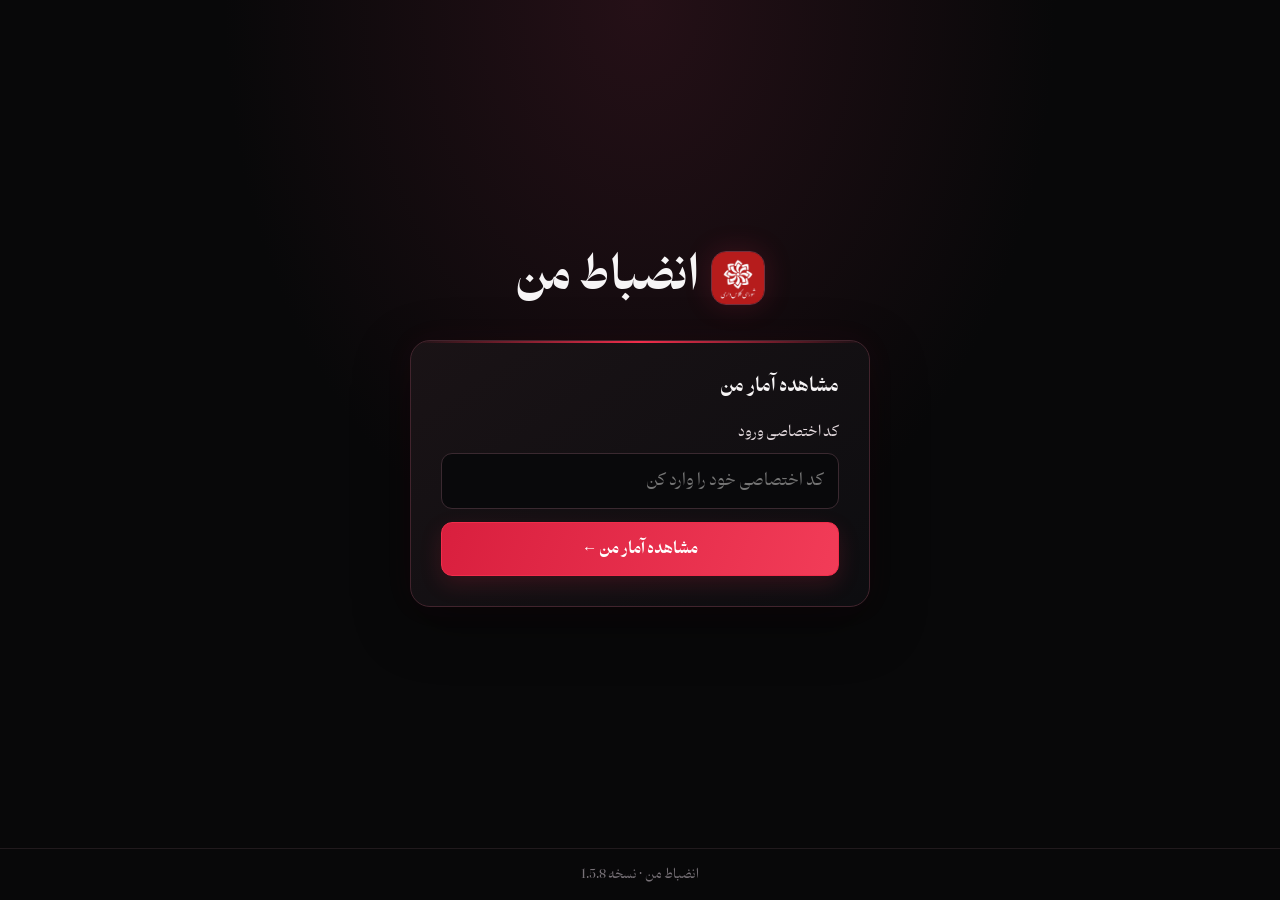
==== index.html @ 8f43dcff "Temporarily hide educational videos button and section; bump version to 1.5.8" ====
<!DOCTYPE html>
<html lang="fa" dir="rtl">
<head>
<meta charset="UTF-8">
<meta name="viewport" content="width=device-width, initial-scale=1">
<meta name="theme-color" content="#111111">
<title>انضباط من | آمار دانش‌آموز</title>
<style>
@font-face{font-family:DoranBold;src:url('1.ttf') format('truetype');font-weight:700;font-display:swap}
@font-face{font-family:DoranLight;src:url('2.ttf') format('truetype');font-weight:400;font-display:swap}
:root{color-scheme:dark;--bg:#080809;--panel:#111114;--text:#f7f5f6;--muted:#a7a0a4;--line:#302026;--accent:#f12d4b;--glow:rgba(241,45,75,.18)}
*{box-sizing:border-box}
body{margin:0;min-height:100vh;background:radial-gradient(ellipse at 50% 0%,#251017 0,transparent 46%),var(--bg);color:var(--text);font-family:DoranLight,Tahoma,sans-serif;display:flex;flex-direction:column}
h1,h2,h3,.brand,.badge,button,.stat-value{font-family:DoranBold,Tahoma,sans-serif}
header{display:none}
main{width:min(720px,92%);margin:0 auto;flex:1;display:flex;flex-direction:column;justify-content:center;padding:34px 0}
.hero{text-align:center;margin-bottom:26px;display:flex;flex-direction:column;align-items:center;gap:9px}
.hero-title{display:flex;align-items:center;justify-content:center;gap:13px;font-family:DoranBold,Tahoma,sans-serif;font-size:clamp(1.8rem,6vw,2.7rem);margin:0;letter-spacing:-.5px}
.hero-logo{width:54px;height:54px;object-fit:cover;border-radius:15px;border:1px solid #71303e;box-shadow:0 0 28px var(--glow)}
.card{position:relative;overflow:hidden;background:linear-gradient(145deg,rgba(26,19,22,.98),rgba(13,13,16,.98));border:1px solid #42242d;border-radius:20px;padding:clamp(20px,5vw,30px);max-width:460px;width:100%;margin:0 auto;box-shadow:0 18px 55px rgba(0,0,0,.35),0 0 30px rgba(241,45,75,.05)}
.card:before{content:"";position:absolute;inset:0 0 auto;height:2px;background:linear-gradient(90deg,transparent,var(--accent),transparent)}
.card h2{font-size:1.12rem;margin:0 0 20px}
label{display:block;margin-bottom:9px;font-size:.88rem;color:#e3d9dd}
input{width:100%;background:#09090b;color:var(--text);border:1px solid #3a2930;border-radius:11px;padding:14px;font:1rem DoranLight,Tahoma,sans-serif;outline:none;direction:ltr;text-align:right;transition:border-color .18s,box-shadow .18s}
input:focus{border-color:var(--accent);box-shadow:0 0 0 3px var(--glow)}
button{border:1px solid var(--accent);border-radius:11px;padding:13px 16px;font-size:.95rem;cursor:pointer;width:100%;margin-top:13px;background:linear-gradient(110deg,#d91f3e,#f23c58);color:#fff;box-shadow:0 8px 22px rgba(241,45,75,.16);transition:transform .18s,filter .18s}
button:hover{filter:brightness(1.12);transform:translateY(-1px)}button:active{transform:translateY(0)}
button:focus-visible{outline:2px solid #fff;outline-offset:3px}
.notice{display:none;margin-top:14px;border:1px solid #51252e;background:#211316;color:#f3dfe2;border-radius:10px;padding:12px;line-height:1.8;font-size:.85rem}.notice.show{display:block}
.stats{display:none;margin:25px auto 0;max-width:720px;width:100%}.stats.show{display:block}.stats h2{text-align:center;font-size:1.15rem;margin:0 0 15px}
.grid{display:grid;grid-template-columns:repeat(2,minmax(0,1fr));gap:13px}
.stat{background:linear-gradient(145deg,#171316,#101013);border:1px solid #35242a;border-radius:15px;padding:17px;transition:border-color .18s,transform .18s}
.stat:hover{border-color:#7a2d3d;transform:translateY(-2px)}
.stat h3{font-size:.93rem;margin:0 0 10px;color:#f5e9ed}.stat-value{font-size:.98rem;color:var(--accent)}.stat p{color:var(--muted);font-size:.8rem;line-height:1.8;margin:7px 0 0}
.manager-panel{display:none;margin:25px auto 0;max-width:900px;width:100%}.manager-panel.show{display:block}.manager-panel h2{text-align:center;font-size:1.2rem;margin:0 0 8px}.manager-intro{text-align:center;color:var(--muted);font-size:.85rem;margin:0 0 18px}.overview-grid{display:grid;grid-template-columns:repeat(auto-fit,minmax(150px,1fr));gap:12px;margin-bottom:22px}.overview-item{background:linear-gradient(145deg,#171316,#101013);border:1px solid #452630;border-radius:14px;padding:16px;text-align:center}.overview-item span{display:block;color:var(--muted);font-size:.82rem;margin-bottom:8px}.overview-item strong{color:var(--accent);font-size:1.3rem}.roster{display:grid;grid-template-columns:repeat(auto-fit,minmax(180px,1fr));gap:9px}.roster-item{padding:14px;border:1px solid #35242a;background:#121114;border-radius:10px;font-size:.9rem}.roster-item small{display:block;color:var(--muted);margin-top:4px}.roster-item h3{margin:0 0 10px;font-size:1rem;color:#f5e9ed}.demo-badge{display:block;text-align:center;border:1px dashed #8f6c32;color:#f0c36b;border-radius:9px;padding:9px;margin:0 0 18px;font-size:.82rem}.demo-stats{display:grid;grid-template-columns:1fr 1fr;gap:7px}.demo-stat{background:#1a171b;border-radius:7px;padding:8px;font-size:.78rem;line-height:1.6}.demo-stat b{display:block;color:var(--accent);font-size:.82rem}
.videos-panel{display:none;max-width:900px;width:100%;margin:0 auto;padding:22px 0}.videos-panel.show{display:block}.videos-panel[hidden],#open-videos[hidden]{display:none!important}.videos-heading{text-align:center;margin-bottom:18px}.videos-heading h2{font-size:1.35rem;margin:0 0 8px}.videos-heading p{color:var(--muted);font-size:.88rem;margin:0}.video-list{display:grid;grid-template-columns:repeat(auto-fit,minmax(min(100%,320px),1fr));gap:16px}.video-placeholder{grid-column:1/-1;text-align:center;padding:35px 18px;border:1px dashed #5a3039;border-radius:14px;color:var(--muted);line-height:2;background:#111114}.video-card{overflow:hidden;border:1px solid #42242d;border-radius:14px;background:#111114;padding:12px}.video-card h3{margin:0 0 10px;font-size:1rem}.video-card iframe{display:block;width:100%;aspect-ratio:16/9;border:0;border-radius:8px;background:#000}.back-button{max-width:300px;display:block;margin:22px auto 0;background:transparent;color:var(--text);box-shadow:none}
body.minecraft-theme .video-card,body.minecraft-theme .video-placeholder{border:3px solid #54843a;border-radius:3px;background:#203b24;box-shadow:6px 6px 0 rgba(0,0,0,.28)}
footer{text-align:center;padding:15px;color:#777177;font-size:.78rem;border-top:1px solid #211a1d}
@media(max-width:520px){main{padding:25px 0}.hero-logo{width:45px;height:45px;border-radius:12px}.grid{grid-template-columns:1fr}.stat{padding:15px}}

/* Minecraft-style 3D theme, activated by the minecraft code */
body.minecraft-theme{
 --bg:#172b19;--panel:#29472b;--text:#f5ffe9;--muted:#c0d8b5;--line:#507d3a;--accent:#70c442;--glow:rgba(112,196,66,.25);
 background-color:#172b19;
 background-image:linear-gradient(180deg,rgba(27,58,30,.25),rgba(8,20,10,.88)),repeating-linear-gradient(0deg,transparent 0 39px,rgba(0,0,0,.12) 40px),repeating-linear-gradient(90deg,transparent 0 39px,rgba(0,0,0,.12) 40px),linear-gradient(#5a9a47 0 18%,#345f32 18% 28%,#523c2a 28% 100%);
 image-rendering:pixelated;
}
body.minecraft-theme:before,body.minecraft-theme:after{content:"";position:fixed;z-index:0;pointer-events:none;width:76px;height:76px;background:linear-gradient(135deg,#83d84d 0 24%,#55a638 24% 50%,#34752e 50% 74%,#245a28 74%);border:5px solid rgba(15,40,15,.65);box-shadow:12px 12px 0 rgba(0,0,0,.22),inset -10px -10px 0 rgba(0,0,0,.16);transform:rotate(8deg);animation:mc-float 5s ease-in-out infinite}
body.minecraft-theme:before{top:17%;left:5%}
body.minecraft-theme:after{right:6%;bottom:12%;width:54px;height:54px;background:linear-gradient(135deg,#9d7448 0 25%,#805b39 25% 50%,#62452e 50% 75%,#493323 75%);animation-delay:-2.5s}
body.minecraft-theme main,body.minecraft-theme footer{position:relative;z-index:1}
body.minecraft-theme .hero-logo{border-radius:3px;border:4px solid #76b94b;box-shadow:6px 6px 0 #24451e,0 0 22px var(--glow)}
body.minecraft-theme .card,body.minecraft-theme .stat,body.minecraft-theme .overview-item,body.minecraft-theme .roster-item{border:3px solid #54843a;border-radius:3px;background:linear-gradient(135deg,#426b35,#294a2b 55%,#1b3420);box-shadow:7px 7px 0 rgba(0,0,0,.35),inset -5px -5px 0 rgba(0,0,0,.18),inset 4px 4px 0 rgba(184,232,132,.12)}
body.minecraft-theme .card:before{height:6px;background:repeating-linear-gradient(90deg,#a4e66b 0 18px,#5b9d3b 18px 36px)}
body.minecraft-theme input{border:3px solid #5e8e43;border-radius:2px;background:#172b19}
body.minecraft-theme button{border:3px solid #a0d66a;border-radius:2px;background:linear-gradient(#77bd43,#4b8a30);box-shadow:0 5px 0 #28501f,5px 8px 0 rgba(0,0,0,.28);text-shadow:2px 2px #2b5122}
body.minecraft-theme button:hover{transform:translateY(-2px)}
body.minecraft-theme .stat-value,body.minecraft-theme .overview-item strong,body.minecraft-theme .demo-stat b{color:#b8f582}
body.minecraft-theme .demo-stat{border:2px solid #4b7737;border-radius:2px;background:#203b24}
@keyframes mc-float{0%,100%{translate:0 0;rotate:0deg}50%{translate:0 -14px;rotate:5deg}}
@media(max-width:520px){body.minecraft-theme:before{width:42px;height:42px;left:2%}body.minecraft-theme:after{width:36px;height:36px;right:2%}}
@media(prefers-reduced-motion:reduce){body.minecraft-theme:before,body.minecraft-theme:after{animation:none}}

@media(prefers-reduced-motion:reduce){*,*:before,*:after{transition:none!important;scroll-behavior:auto!important}}
</style>
</head>
<body>
<header><div class="brand"><img class="brand-icon" src="InShot_20261027_193444553.jpg" alt="لوگوی انضباط من"><span>انضباط من</span></div></header>
<main>
<section class="hero"><div class="hero-title"><img class="hero-logo" src="InShot_20261027_193444553.jpg" alt="لوگو"><h1 style="font:inherit;margin:0">انضباط من</h1></div></section>
<section class="card" aria-labelledby="form-title"><h2 id="form-title">مشاهده آمار من</h2>
<form id="lookup-form" novalidate><label for="national-code">کد اختصاصی ورود</label><input id="national-code" name="national-code" type="password" inputmode="text" autocomplete="off" maxlength="20" aria-label="کد اختصاصی" placeholder="کد اختصاصی خود را وارد کن" required><button type="submit">مشاهده آمار من ←</button></form>
<button type="button" id="open-videos" hidden>مشاهده ویدیوهای آموزشی ▶</button>
<div class="notice" id="notice" role="status" aria-live="polite"></div>
</section>
<section class="videos-panel" id="videos-panel" aria-live="polite" hidden>
  <div class="videos-heading"><h2>ویدیوهای آموزشی</h2><p>ویدیوهای آموزشی در این بخش نمایش داده می‌شوند.</p></div>
  <div class="video-list" id="video-list"><div class="video-placeholder">هنوز لینکی برای ویدیو اضافه نشده است.<br>لینک ویدیوها را بفرست تا پلیرها را اینجا قرار بدهم.</div></div>
  <button type="button" id="back-to-login" class="back-button">بازگشت به صفحه ورود ↩</button>
</section>
<section class="stats" id="stats" aria-live="polite"><h2 id="stats-title">آمار انضباطی شما</h2><div class="grid">
<article class="stat"><h3>انضباط در کلاس</h3><div class="stat-value" id="class-discipline-value">عالی! بدون اخطار</div><p>ساکت بودن و رعایت انضباط داخل کلاس</p></article>
<article class="stat"><h3>ورود و خروج از کلاس</h3><div class="stat-value">عالی! بدون اخطار</div><p>به‌موقع وارد و خارج شدن از کلاس در زنگ‌های تفریح</p></article>
<article class="stat"><h3>غیبت در کلاس</h3><div class="stat-value">0 غیبت</div><p>حاضر نبودن دانش‌آموز در کلاس</p></article>
<article class="stat"><h3>تأخیر در ورود به کلاس</h3><div class="stat-value">عالی! بدون اخطار</div><p>دیر یا به‌موقع نیامدن دانش‌آموز به کلاس</p></article>
<article class="stat"><h3>پاکیزگی در کلاس</h3><div class="stat-value">عالی! بدون اخطار</div><p>تمیز و مرتب بودن میز و صندلی دانش‌آموز</p></article>
<article class="stat" id="school-notes-card"><h3>توضیحات مدرسه</h3><div class="stat-value">عالی! بدون اخطار</div><p>توضیحاتی که مسئولین درباره انضباط دانش‌آموز ارائه می‌دهند</p></article>
</div></section>
<section class="manager-panel" id="manager-panel" aria-live="polite"><h2>داشبورد مدیریت</h2><p class="manager-intro">نمای کلی وضعیت کلاس و فهرست دانش‌آموزان</p><div class="demo-badge" style="border-color:#38784b;color:#9ee6ae">نمایش اطلاعات فعلی ثبت‌شده در سایت؛ این آمار از پایگاه داده زنده دریافت نمی‌شود.</div><div class="overview-grid" id="overview-grid"></div><h2>فهرست دانش‌آموزان</h2><div class="roster" id="student-roster"></div></section>

</main>
<footer>انضباط من · نسخه 1.5.8</footer>
<script>

const form=document.getElementById('lookup-form'),input=document.getElementById('national-code'),notice=document.getElementById('notice'),stats=document.getElementById('stats'),statsTitle=document.getElementById('stats-title');
const loginCard=document.querySelector('.card');\nconst videosPanel=document.getElementById('videos-panel');\ndocument.getElementById('open-videos').addEventListener('click',()=>{loginCard.style.display='none';stats.classList.remove('show');document.getElementById('manager-panel').classList.remove('show');videosPanel.classList.add('show');notice.classList.remove('show');});\ndocument.getElementById('back-to-login').addEventListener('click',()=>{videosPanel.classList.remove('show');loginCard.style.display='block';input.value='';});
const accounts={
  'sahand1392':{name:'سهند',role:'دانش‌آموز'},
  'astro1525':{name:'آرشام',role:'دانش‌آموز'},
  'fatemi1234':{name:'امیرحسین',role:'دانش‌آموز'},
  'iliya266':{name:'ایلیا',role:'دانش‌آموز'},
  '9979559910':{name:'سامیار صابر',role:'دانش‌آموز'},
  '1825465469':{name:'بردیا خسروی',role:'دانش‌آموز'},
  '1393119314':{name:'رادین رحیمیان',role:'دانش‌آموز'},
  '1234567899':{name:'هامین حمزه گلمایی',role:'دانش‌آموز'},
  'HG1392OUCH':{name:'حسین قربانپور',role:'دانش‌آموز'},
  '0912405206':{name:'رادین سلطانی',role:'دانش‌آموز'},
  '1393042814':{name:'سامیار پوراعتصامی',role:'دانش‌آموز'},
  'adriyan277':{name:'آدرین معصومی',role:'دانش‌آموز'},
  '8313931405':{name:'علی صداقتی',role:'دانش‌آموز'},
  '0960914269':{name:'علی شرف الدین',role:'دانش‌آموز'},
  '1020315':{name:'امیر پارسا باقری',role:'دانش‌آموز'},
  '1400550041':{name:'پرهام سیاسرنژاد',role:'دانش‌آموز'},
  'minecraft':{name:'Minecraft',role:'theme-command',theme:'minecraft'},
  'dontcraft':{name:'غیرفعال‌سازی تم Minecraft',role:'theme-command',theme:'default'},
  'admin1234':{name:'محمدمهدی',role:'مدیر'}
};
form.addEventListener('submit',function(event){
  event.preventDefault();
  const code=input.value.trim().replace(/[۰-۹]/g,d=>String('۰۱۲۳۴۵۶۷۸۹'.indexOf(d))).replace(/[٠-٩]/g,d=>String('٠١٢٣٤٥٦٧٨٩'.indexOf(d)));
  const account=accounts[code];
  if(code==='minecraft'){
    document.body.classList.add('minecraft-theme');
    stats.classList.remove('show');
    videosPanel.classList.remove('show');
    document.getElementById('manager-panel').classList.remove('show');
    loginCard.style.display='block';
    input.value='';
    notice.textContent='تم Minecraft فعال شد! حالا کد اختصاصی خودت را وارد کن.';
    notice.classList.add('show');
    input.focus();
    return;
  }
  if(code==='dontcraft'){
    document.body.classList.remove('minecraft-theme');
    stats.classList.remove('show');
    document.getElementById('manager-panel').classList.remove('show');
    loginCard.style.display='block';
    input.value='';
    notice.textContent='تم Minecraft غیرفعال شد. حالا کد اختصاصی خودت را وارد کن.';
    notice.classList.add('show');
    input.focus();
    return;
  }
  if(!account){
    notice.textContent='کد اختصاصی واردشده معتبر نیست.';
    notice.classList.add('show');
    stats.classList.remove('show');
    return;
  }
  notice.textContent='';
  notice.classList.remove('show');
  statsTitle.textContent='خلاصه آمار · '+account.name;
  document.getElementById('class-discipline-value').textContent = 'عالی! بدون اخطار';
  stats.classList.add('show');
  loginCard.style.display='none';
  const managerPanel=document.getElementById('manager-panel');
  if(account.role==='مدیر'){
    const students=Object.entries(accounts).filter(([studentCode,student])=>student.role==='دانش‌آموز');
    const demoRecords=students.map(([studentCode,student])=>({
      name:student.name,
      discipline:'عالی! بدون اخطار',
      attendance:0,
      arrival:'عالی! بدون اخطار',
      lateness:'عالی! بدون اخطار',
      cleanliness:'عالی! بدون اخطار',
      notes:'عالی! بدون اخطار'
    }));
    const warnings=demoRecords.filter(s=>s.discipline!=='عالی! بدون اخطار').length;
    const absences=demoRecords.reduce((sum,s)=>sum+s.attendance,0);
    const metrics=[['تعداد دانش‌آموزان',demoRecords.length],['اخطارهای ثبت‌شده',warnings],['مجموع غیبت‌ها',absences],['بدون اخطار در کلاس',demoRecords.length-warnings]];
    const overview=document.getElementById('overview-grid'); overview.innerHTML='';
    metrics.forEach(([label,value])=>{const item=document.createElement('div');item.className='overview-item';const title=document.createElement('span');title.textContent=label;const number=document.createElement('strong');number.textContent=String(value);item.append(title,number);overview.appendChild(item)});
    const roster=document.getElementById('student-roster');roster.innerHTML='';
    demoRecords.forEach(student=>{
      const item=document.createElement('article');item.className='roster-item';
      const title=document.createElement('h3');title.textContent=student.name;
      const grid=document.createElement('div');grid.className='demo-stats';
      [['انضباط در کلاس',student.discipline],['ورود و خروج از کلاس',student.arrival],['غیبت در کلاس',String(student.attendance)+' غیبت'],['تأخیر در ورود به کلاس',student.lateness],['پاکیزگی در کلاس',student.cleanliness],['توضیحات مدرسه',student.notes]].forEach(([label,value])=>{
        const stat=document.createElement('div');stat.className='demo-stat';
        const labelNode=document.createElement('span');labelNode.textContent=label;
        const valueNode=document.createElement('b');valueNode.textContent=value;
        stat.append(labelNode,valueNode);grid.appendChild(stat)
      });
      item.append(title,grid);roster.appendChild(item)
    });
    managerPanel.classList.add('show');
    statsTitle.textContent='آمار حساب مدیر سامانه';
  }else{
    managerPanel.classList.remove('show');
  }
  input.value='';
});
</script>
</body>
</html>
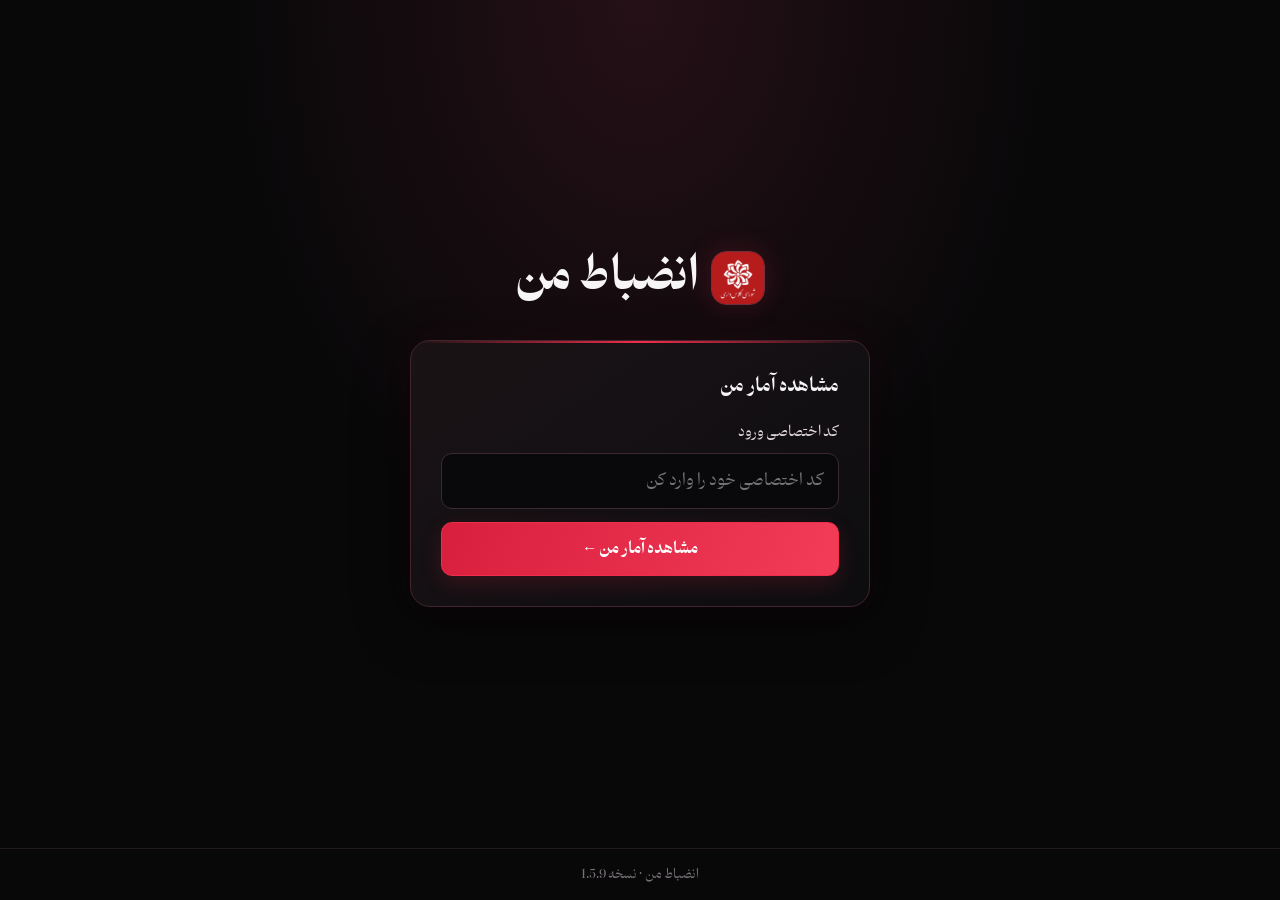
==== commit ab2a8453: "Fix JavaScript syntax error breaking login; bump version to 1.5.9" ====
--- a/index.html
+++ b/index.html
@@ -89,11 +89,14 @@
 <section class="manager-panel" id="manager-panel" aria-live="polite"><h2>داشبورد مدیریت</h2><p class="manager-intro">نمای کلی وضعیت کلاس و فهرست دانش‌آموزان</p><div class="demo-badge" style="border-color:#38784b;color:#9ee6ae">نمایش اطلاعات فعلی ثبت‌شده در سایت؛ این آمار از پایگاه داده زنده دریافت نمی‌شود.</div><div class="overview-grid" id="overview-grid"></div><h2>فهرست دانش‌آموزان</h2><div class="roster" id="student-roster"></div></section>
 
 </main>
-<footer>انضباط من · نسخه 1.5.8</footer>
+<footer>انضباط من · نسخه 1.5.9</footer>
 <script>
 
 const form=document.getElementById('lookup-form'),input=document.getElementById('national-code'),notice=document.getElementById('notice'),stats=document.getElementById('stats'),statsTitle=document.getElementById('stats-title');
-const loginCard=document.querySelector('.card');\nconst videosPanel=document.getElementById('videos-panel');\ndocument.getElementById('open-videos').addEventListener('click',()=>{loginCard.style.display='none';stats.classList.remove('show');document.getElementById('manager-panel').classList.remove('show');videosPanel.classList.add('show');notice.classList.remove('show');});\ndocument.getElementById('back-to-login').addEventListener('click',()=>{videosPanel.classList.remove('show');loginCard.style.display='block';input.value='';});
+const loginCard=document.querySelector('.card');
+const videosPanel=document.getElementById('videos-panel');
+document.getElementById('open-videos').addEventListener('click',()=>{loginCard.style.display='none';stats.classList.remove('show');document.getElementById('manager-panel').classList.remove('show');videosPanel.classList.add('show');notice.classList.remove('show');});
+document.getElementById('back-to-login').addEventListener('click',()=>{videosPanel.classList.remove('show');loginCard.style.display='block';input.value='';});
 const accounts={
   'sahand1392':{name:'سهند',role:'دانش‌آموز'},
   'astro1525':{name:'آرشام',role:'دانش‌آموز'},
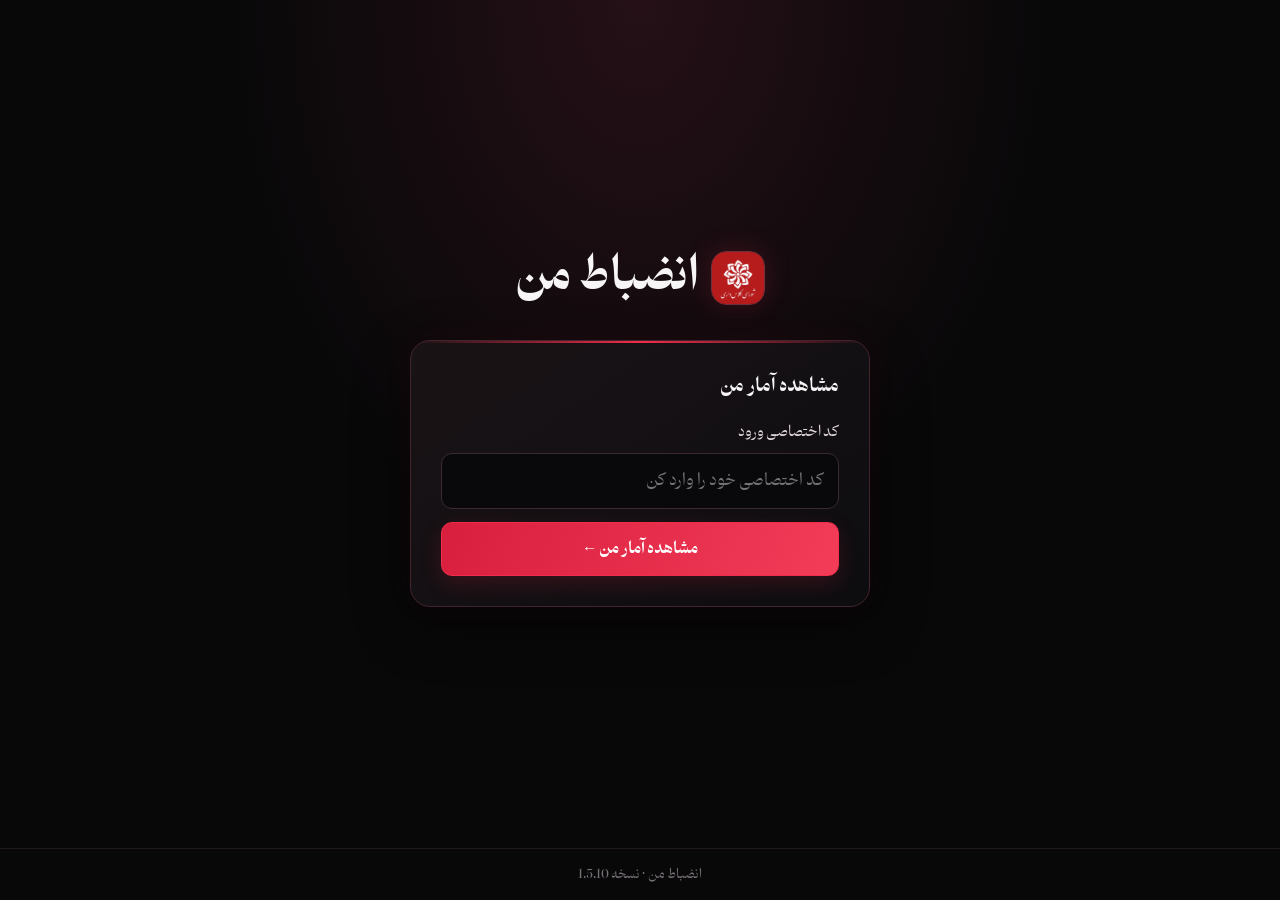
==== commit 09b64680: "Add سید علی شریعت پناهی to student accounts (v1.5.10)" ====
--- a/index.html
+++ b/index.html
@@ -89,7 +89,7 @@
 <section class="manager-panel" id="manager-panel" aria-live="polite"><h2>داشبورد مدیریت</h2><p class="manager-intro">نمای کلی وضعیت کلاس و فهرست دانش‌آموزان</p><div class="demo-badge" style="border-color:#38784b;color:#9ee6ae">نمایش اطلاعات فعلی ثبت‌شده در سایت؛ این آمار از پایگاه داده زنده دریافت نمی‌شود.</div><div class="overview-grid" id="overview-grid"></div><h2>فهرست دانش‌آموزان</h2><div class="roster" id="student-roster"></div></section>
 
 </main>
-<footer>انضباط من · نسخه 1.5.9</footer>
+<footer>انضباط من · نسخه 1.5.10</footer>
 <script>
 
 const form=document.getElementById('lookup-form'),input=document.getElementById('national-code'),notice=document.getElementById('notice'),stats=document.getElementById('stats'),statsTitle=document.getElementById('stats-title');
@@ -114,6 +114,7 @@
   '0960914269':{name:'علی شرف الدین',role:'دانش‌آموز'},
   '1020315':{name:'امیر پارسا باقری',role:'دانش‌آموز'},
   '1400550041':{name:'پرهام سیاسرنژاد',role:'دانش‌آموز'},
+  'salam1234':{name:'سید علی شریعت پناهی',role:'دانش‌آموز'},
   'minecraft':{name:'Minecraft',role:'theme-command',theme:'minecraft'},
   'dontcraft':{name:'غیرفعال‌سازی تم Minecraft',role:'theme-command',theme:'default'},
   'admin1234':{name:'محمدمهدی',role:'مدیر'}
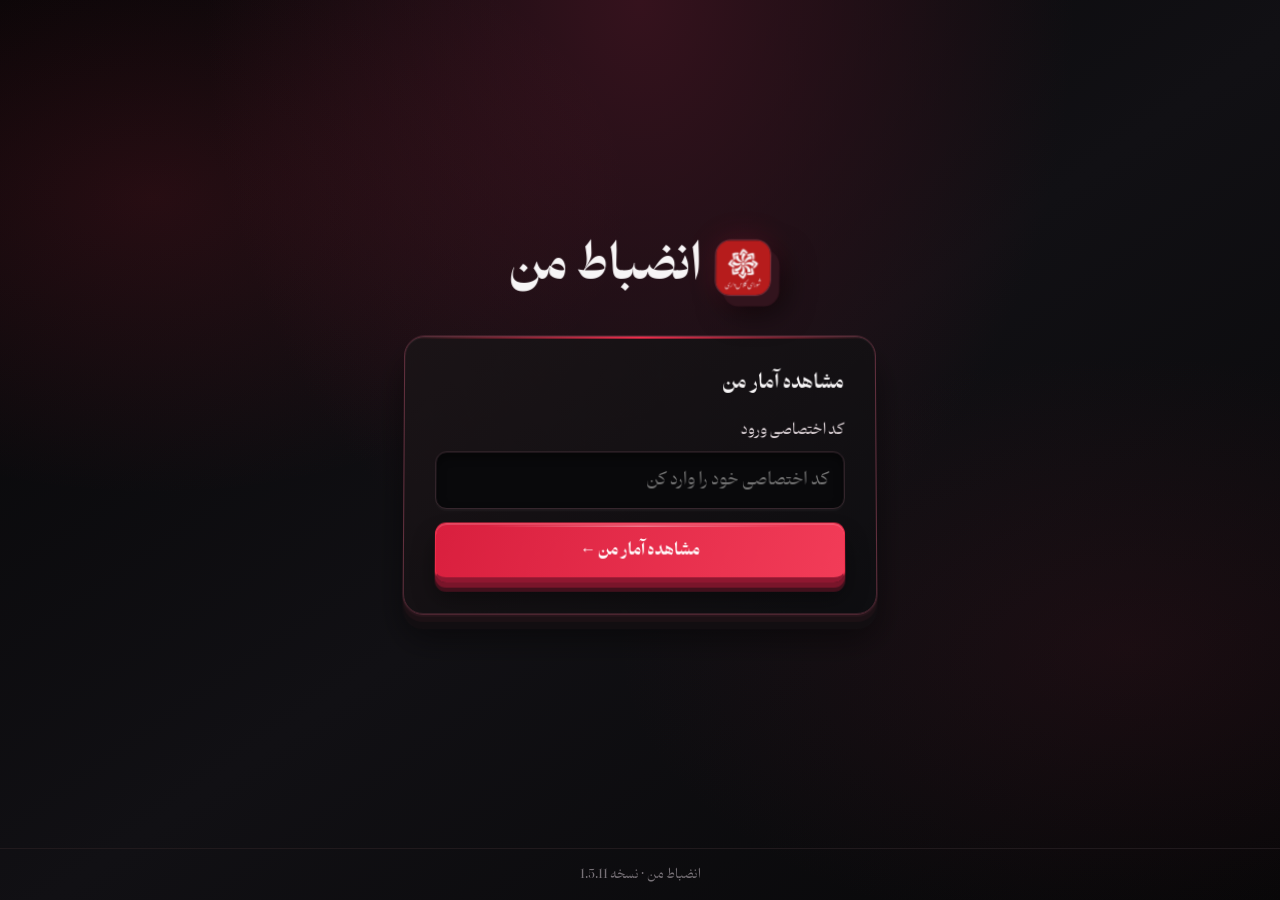
==== commit 9c2e3cfc: "Upgrade site with 3D depth and animated buttons (v1.5.11)" ====
--- a/index.html
+++ b/index.html
@@ -62,6 +62,86 @@
 @media(prefers-reduced-motion:reduce){body.minecraft-theme:before,body.minecraft-theme:after{animation:none}}
 
 @media(prefers-reduced-motion:reduce){*,*:before,*:after{transition:none!important;scroll-behavior:auto!important}}
+
+/* NEVAR 3D UPGRADE v1.5.11 */
+body{
+  perspective:1400px;
+  background-image:
+    radial-gradient(ellipse at 12% 22%,rgba(241,45,75,.13),transparent 30%),
+    radial-gradient(ellipse at 88% 72%,rgba(111,28,47,.16),transparent 32%),
+    radial-gradient(ellipse at 50% 0%,#35121d 0,transparent 48%),
+    linear-gradient(145deg,#050506,#111014 52%,#070708);
+  background-attachment:fixed;
+}
+main{perspective:1200px;transform-style:preserve-3d}
+.hero{transform:translateZ(32px);animation:hero-depth-in .8s cubic-bezier(.2,.8,.2,1) both}
+.hero-logo{
+  transform:translateZ(28px) rotateY(-8deg) rotateX(5deg);
+  box-shadow:8px 10px 0 #32141d,12px 16px 28px rgba(0,0,0,.6),0 0 28px var(--glow);
+  transition:transform .35s ease,box-shadow .35s ease;
+}
+.hero-logo:hover{transform:translateZ(42px) rotateY(8deg) rotateX(-4deg) scale(1.06)}
+.card,.stat,.overview-item,.roster-item,.video-card{
+  transform-style:preserve-3d;
+  box-shadow:0 2px 0 #28151b,0 7px 0 #1c1115,0 14px 0 #120e11,0 24px 34px rgba(0,0,0,.48),inset 0 1px 0 rgba(255,255,255,.07);
+  transition:transform .28s cubic-bezier(.2,.8,.2,1),box-shadow .28s ease,border-color .28s ease;
+}
+.card{transform:translateZ(18px) rotateX(1deg);border-color:#63303e}
+.card:hover{transform:translateY(-5px) translateZ(26px) rotateX(0deg);box-shadow:0 3px 0 #3b1b24,0 10px 0 #24131a,0 17px 0 #150d11,0 32px 42px rgba(0,0,0,.58),0 0 25px rgba(241,45,75,.10)}
+.stat,.overview-item,.roster-item,.video-card{position:relative}
+.stat:hover,.overview-item:hover,.roster-item:hover,.video-card:hover{
+  transform:translateY(-7px) rotateX(2deg) rotateY(-1deg) translateZ(12px);
+  box-shadow:0 3px 0 #49202b,0 10px 0 #29151c,0 17px 0 #160e12,0 28px 30px rgba(0,0,0,.52),0 0 20px rgba(241,45,75,.08);
+}
+button{
+  position:relative;isolation:isolate;transform:translateZ(12px);
+  transform-style:preserve-3d;
+  border-bottom:5px solid #8f1730;
+  box-shadow:0 5px 0 #79152a,0 9px 0 #42101c,0 15px 22px rgba(0,0,0,.42),inset 0 1px 0 rgba(255,255,255,.28);
+  animation:button-float-3d 2.8s ease-in-out infinite;
+  transition:transform .16s ease,box-shadow .16s ease,filter .16s ease;
+}
+button::after{
+  content:"";position:absolute;inset:2px 12% auto;height:1px;
+  background:linear-gradient(90deg,transparent,rgba(255,255,255,.55),transparent);
+  pointer-events:none;
+}
+button:hover{
+  transform:translateY(-5px) translateZ(22px) rotateX(5deg) scale(1.015);
+  box-shadow:0 7px 0 #79152a,0 13px 0 #42101c,0 22px 27px rgba(0,0,0,.5),0 0 24px rgba(241,45,75,.22),inset 0 1px 0 rgba(255,255,255,.3);
+  filter:brightness(1.12);
+}
+button:active{
+  transform:translateY(5px) translateZ(2px) rotateX(-5deg) scale(.985);
+  border-bottom-width:2px;
+  box-shadow:0 2px 0 #79152a,0 4px 0 #42101c,0 6px 10px rgba(0,0,0,.38);
+  animation:none;
+}
+input{
+  box-shadow:inset 0 4px 10px rgba(0,0,0,.45),0 2px 0 rgba(255,255,255,.025);
+  transition:transform .2s ease,border-color .2s ease,box-shadow .2s ease;
+}
+input:focus{transform:translateZ(8px);box-shadow:inset 0 4px 10px rgba(0,0,0,.45),0 0 0 3px var(--glow),0 8px 18px rgba(0,0,0,.25)}
+.stat-value{ text-shadow:0 0 16px rgba(241,45,75,.2) }
+@keyframes button-float-3d{
+  0%,100%{translate:0 0;rotate:0deg}
+  50%{translate:0 -2px;rotate:.25deg}
+}
+@keyframes hero-depth-in{
+  from{opacity:0;transform:translateY(16px) translateZ(0) rotateX(-5deg)}
+  to{opacity:1;transform:translateY(0) translateZ(32px) rotateX(0)}
+}
+@media(max-width:520px){
+  body{perspective:900px}
+  .card{transform:translateZ(8px)}
+  .stat:hover,.overview-item:hover,.roster-item:hover,.video-card:hover{transform:translateY(-3px) translateZ(5px)}
+  button{animation-duration:3.4s}
+}
+@media(prefers-reduced-motion:reduce){
+  button,.hero{animation:none!important}
+  .card,.stat,.overview-item,.roster-item,.video-card,button,input,.hero-logo{transition:none!important}
+}
+
 </style>
 </head>
 <body>
@@ -89,7 +169,7 @@
 <section class="manager-panel" id="manager-panel" aria-live="polite"><h2>داشبورد مدیریت</h2><p class="manager-intro">نمای کلی وضعیت کلاس و فهرست دانش‌آموزان</p><div class="demo-badge" style="border-color:#38784b;color:#9ee6ae">نمایش اطلاعات فعلی ثبت‌شده در سایت؛ این آمار از پایگاه داده زنده دریافت نمی‌شود.</div><div class="overview-grid" id="overview-grid"></div><h2>فهرست دانش‌آموزان</h2><div class="roster" id="student-roster"></div></section>
 
 </main>
-<footer>انضباط من · نسخه 1.5.10</footer>
+<footer>انضباط من · نسخه 1.5.11</footer>
 <script>
 
 const form=document.getElementById('lookup-form'),input=document.getElementById('national-code'),notice=document.getElementById('notice'),stats=document.getElementById('stats'),statsTitle=document.getElementById('stats-title');
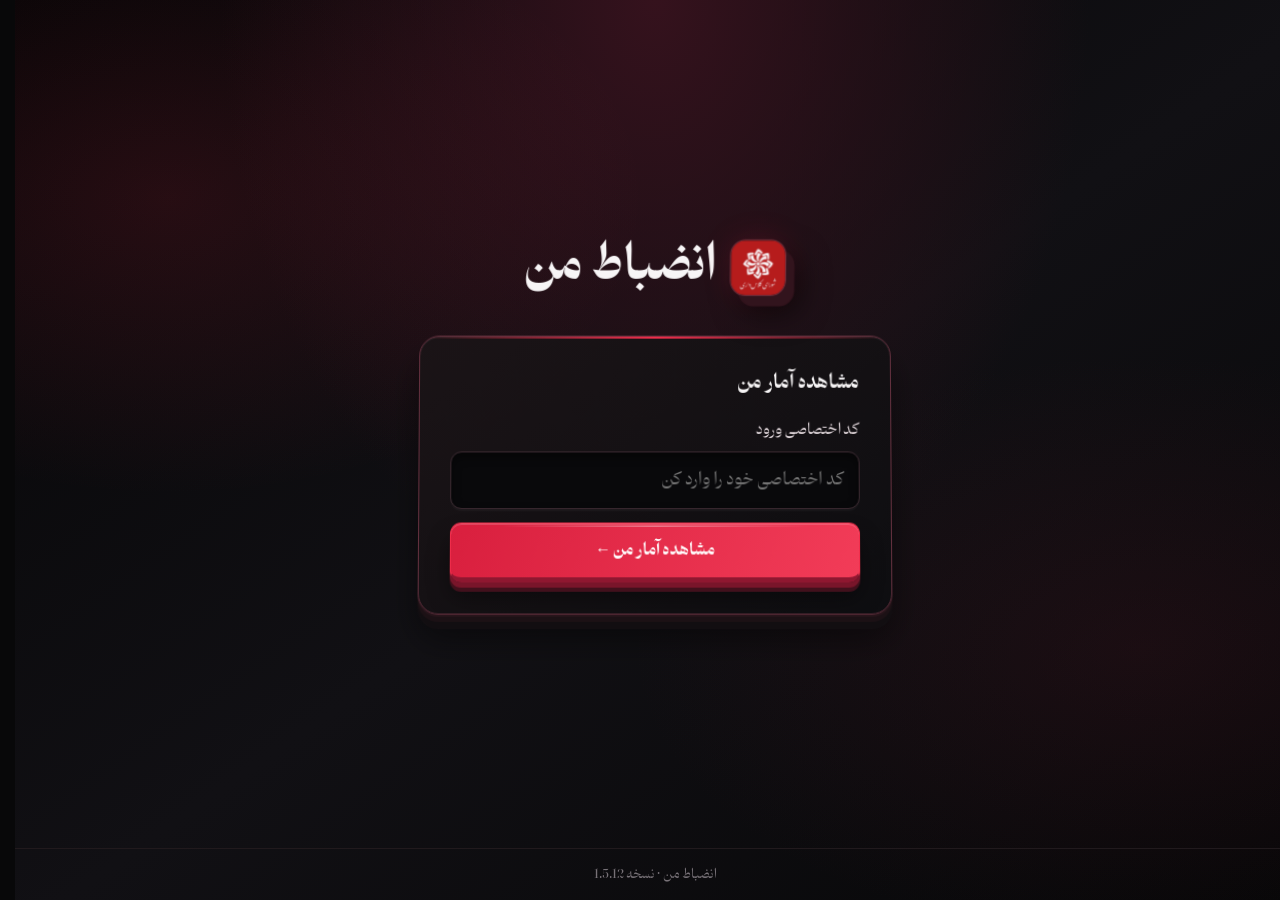
==== commit 809491c9: "Add neon mouse cursor and update version" ====
--- a/index.html
+++ b/index.html
@@ -142,9 +142,21 @@
   .card,.stat,.overview-item,.roster-item,.video-card,button,input,.hero-logo{transition:none!important}
 }
 
+
+/* CUSTOM CURSOR v1.5.12 */
+@media (hover:hover) and (pointer:fine){
+body,body *{cursor:none!important}
+#custom-cursor-ring,#custom-cursor-dot{position:fixed;left:0;top:0;pointer-events:none;z-index:99999;opacity:0;will-change:transform}
+#custom-cursor-ring{width:30px;height:30px;border:2px solid #ff3657;border-radius:50%;margin:-15px 0 0 -15px;box-shadow:0 0 12px rgba(241,45,75,.4);transition:width .18s,height .18s,margin .18s,background .18s,border-color .18s,opacity .18s}
+#custom-cursor-dot{width:6px;height:6px;background:#fff;border-radius:50%;margin:-3px 0 0 -3px;box-shadow:0 0 10px #f12d4b}
+body.cursor-ready #custom-cursor-ring,body.cursor-ready #custom-cursor-dot{opacity:1}
+body.cursor-hover #custom-cursor-ring{width:44px;height:44px;margin:-22px 0 0 -22px;background:rgba(241,45,75,.12);border-color:#fff}
+}
+@media(prefers-reduced-motion:reduce){#custom-cursor-ring,#custom-cursor-dot{transition:none!important}}
 </style>
 </head>
 <body>
+<div id="custom-cursor-ring" aria-hidden="true"></div><div id="custom-cursor-dot" aria-hidden="true"></div>
 <header><div class="brand"><img class="brand-icon" src="InShot_20261027_193444553.jpg" alt="لوگوی انضباط من"><span>انضباط من</span></div></header>
 <main>
 <section class="hero"><div class="hero-title"><img class="hero-logo" src="InShot_20261027_193444553.jpg" alt="لوگو"><h1 style="font:inherit;margin:0">انضباط من</h1></div></section>
@@ -169,7 +181,7 @@
 <section class="manager-panel" id="manager-panel" aria-live="polite"><h2>داشبورد مدیریت</h2><p class="manager-intro">نمای کلی وضعیت کلاس و فهرست دانش‌آموزان</p><div class="demo-badge" style="border-color:#38784b;color:#9ee6ae">نمایش اطلاعات فعلی ثبت‌شده در سایت؛ این آمار از پایگاه داده زنده دریافت نمی‌شود.</div><div class="overview-grid" id="overview-grid"></div><h2>فهرست دانش‌آموزان</h2><div class="roster" id="student-roster"></div></section>
 
 </main>
-<footer>انضباط من · نسخه 1.5.11</footer>
+<footer>انضباط من · نسخه 1.5.12</footer>
 <script>
 
 const form=document.getElementById('lookup-form'),input=document.getElementById('national-code'),notice=document.getElementById('notice'),stats=document.getElementById('stats'),statsTitle=document.getElementById('stats-title');
@@ -275,6 +287,16 @@
   }
   input.value='';
 });
+
+(function(){
+const ring=document.getElementById('custom-cursor-ring'),dot=document.getElementById('custom-cursor-dot');
+if(!ring||!dot||!matchMedia('(hover:hover) and (pointer:fine)').matches)return;
+let x=-100,y=-100,rx=-100,ry=-100,frame=0;
+function animate(){rx+=(x-rx)*.3;ry+=(y-ry)*.3;ring.style.transform='translate3d('+rx+'px,'+ry+'px,0)';dot.style.transform='translate3d('+x+'px,'+y+'px,0)';if(Math.abs(x-rx)>.3||Math.abs(y-ry)>.3)frame=requestAnimationFrame(animate);else frame=0}
+document.addEventListener('mousemove',e=>{x=e.clientX;y=e.clientY;document.body.classList.add('cursor-ready');if(!frame)frame=requestAnimationFrame(animate)},{passive:true});
+document.addEventListener('mouseleave',()=>document.body.classList.remove('cursor-ready'));
+document.addEventListener('mouseover',e=>document.body.classList.toggle('cursor-hover',!!e.target.closest('button,a,input,label,[role="button"]')),{passive:true});
+})();
 </script>
 </body>
 </html>
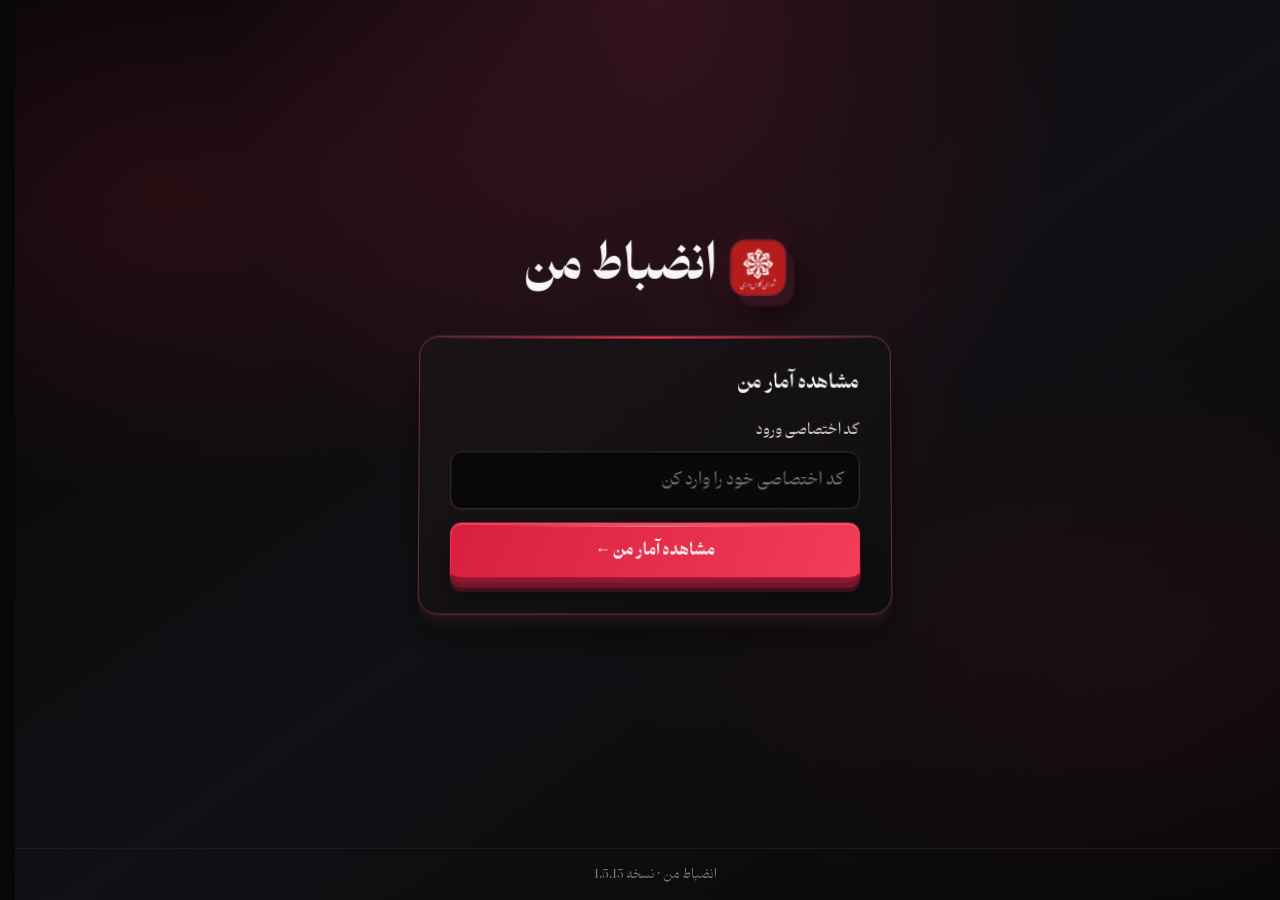
==== commit f6d47e86: "Add student Abolfazl Saleh Nejad" ====
--- a/index.html
+++ b/index.html
@@ -143,7 +143,7 @@
 }
 
 
-/* CUSTOM CURSOR v1.5.12 */
+/* CUSTOM CURSOR v1.5.13 */
 @media (hover:hover) and (pointer:fine){
 body,body *{cursor:none!important}
 #custom-cursor-ring,#custom-cursor-dot{position:fixed;left:0;top:0;pointer-events:none;z-index:99999;opacity:0;will-change:transform}
@@ -181,7 +181,7 @@
 <section class="manager-panel" id="manager-panel" aria-live="polite"><h2>داشبورد مدیریت</h2><p class="manager-intro">نمای کلی وضعیت کلاس و فهرست دانش‌آموزان</p><div class="demo-badge" style="border-color:#38784b;color:#9ee6ae">نمایش اطلاعات فعلی ثبت‌شده در سایت؛ این آمار از پایگاه داده زنده دریافت نمی‌شود.</div><div class="overview-grid" id="overview-grid"></div><h2>فهرست دانش‌آموزان</h2><div class="roster" id="student-roster"></div></section>
 
 </main>
-<footer>انضباط من · نسخه 1.5.12</footer>
+<footer>انضباط من · نسخه 1.5.13</footer>
 <script>
 
 const form=document.getElementById('lookup-form'),input=document.getElementById('national-code'),notice=document.getElementById('notice'),stats=document.getElementById('stats'),statsTitle=document.getElementById('stats-title');
@@ -207,6 +207,7 @@
   '1020315':{name:'امیر پارسا باقری',role:'دانش‌آموز'},
   '1400550041':{name:'پرهام سیاسرنژاد',role:'دانش‌آموز'},
   'salam1234':{name:'سید علی شریعت پناهی',role:'دانش‌آموز'},
+  '27269293':{name:'ابوالفضل صالح نژاد',role:'دانش‌آموز'},
   'minecraft':{name:'Minecraft',role:'theme-command',theme:'minecraft'},
   'dontcraft':{name:'غیرفعال‌سازی تم Minecraft',role:'theme-command',theme:'default'},
   'admin1234':{name:'محمدمهدی',role:'مدیر'}
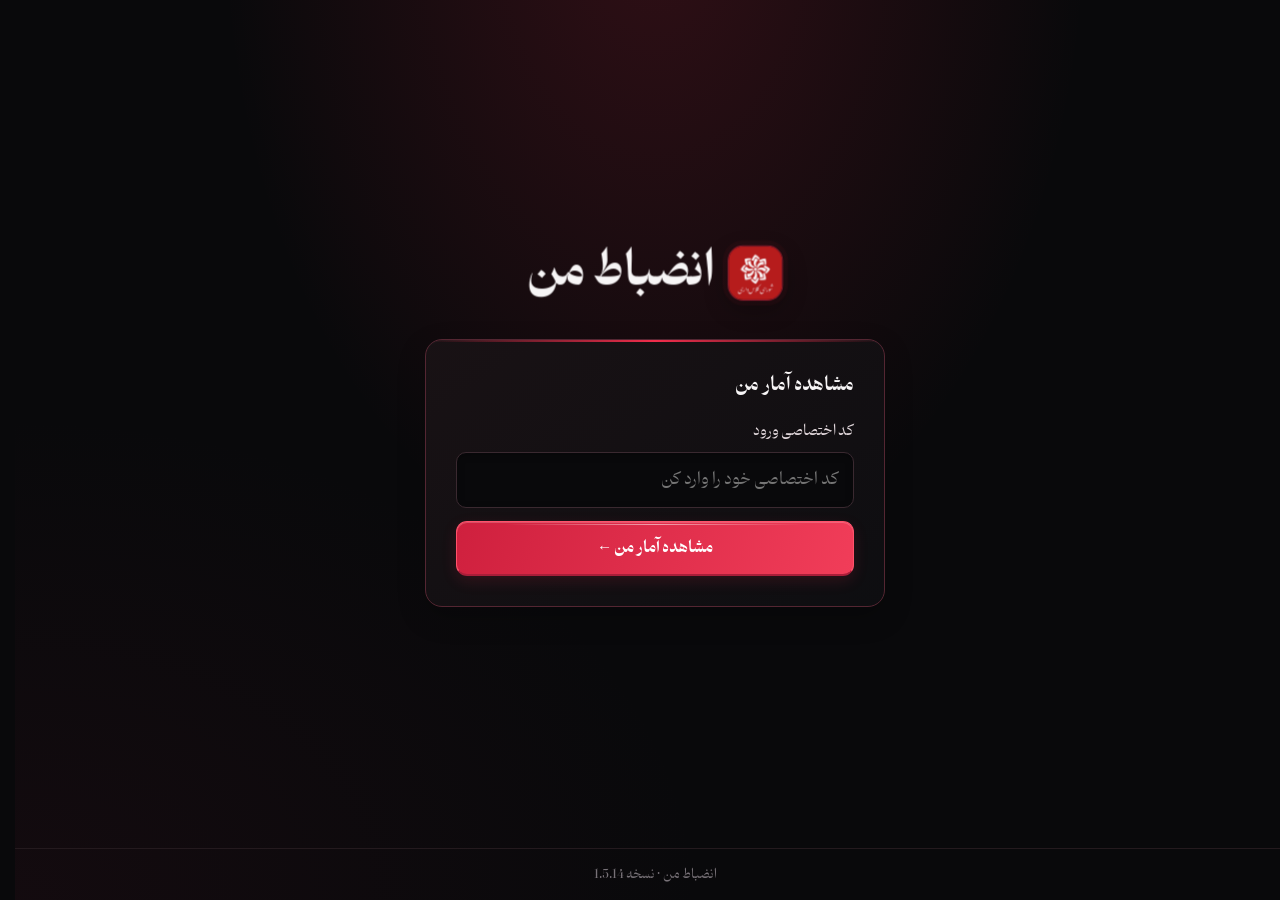
==== commit 53e4919b: "Refresh site appearance with subtle depth" ====
--- a/index.html
+++ b/index.html
@@ -143,7 +143,7 @@
 }
 
 
-/* CUSTOM CURSOR v1.5.13 */
+/* CUSTOM CURSOR v1.5.14 */
 @media (hover:hover) and (pointer:fine){
 body,body *{cursor:none!important}
 #custom-cursor-ring,#custom-cursor-dot{position:fixed;left:0;top:0;pointer-events:none;z-index:99999;opacity:0;will-change:transform}
@@ -153,6 +153,85 @@
 body.cursor-hover #custom-cursor-ring{width:44px;height:44px;margin:-22px 0 0 -22px;background:rgba(241,45,75,.12);border-color:#fff}
 }
 @media(prefers-reduced-motion:reduce){#custom-cursor-ring,#custom-cursor-dot{transition:none!important}}
+
+/* VISUAL REFRESH v1.5.14 — sleek depth, not excessive 3D */
+body:not(.minecraft-theme){
+  background:
+    radial-gradient(ellipse at 50% -10%,rgba(241,45,75,.17),transparent 48%),
+    radial-gradient(ellipse at 0% 100%,rgba(94,23,43,.12),transparent 38%),
+    #09090b;
+  background-attachment:fixed;
+}
+body:not(.minecraft-theme) main{perspective:none;transform:none}
+body:not(.minecraft-theme) .hero{transform:none;animation:hero-depth-in .55s ease both}
+body:not(.minecraft-theme) .hero-logo{
+  transform:none;
+  border:1px solid rgba(241,45,75,.55);
+  box-shadow:0 0 0 5px rgba(241,45,75,.045),0 8px 24px rgba(0,0,0,.32);
+}
+body:not(.minecraft-theme) .hero-logo:hover{transform:scale(1.035);box-shadow:0 0 0 6px rgba(241,45,75,.07),0 10px 26px rgba(0,0,0,.35)}
+body:not(.minecraft-theme) .card,
+body:not(.minecraft-theme) .stat,
+body:not(.minecraft-theme) .overview-item,
+body:not(.minecraft-theme) .roster-item,
+body:not(.minecraft-theme) .video-card{
+  transform:none;
+  border:1px solid #39232a;
+  border-radius:17px;
+  box-shadow:0 10px 28px rgba(0,0,0,.22),inset 0 1px 0 rgba(255,255,255,.025);
+  transition:transform .2s ease,border-color .2s ease,box-shadow .2s ease;
+}
+body:not(.minecraft-theme) .card{border-color:#542632;background:linear-gradient(145deg,rgba(25,18,21,.98),rgba(14,14,17,.98))}
+body:not(.minecraft-theme) .card:hover{
+  transform:translateY(-2px);
+  box-shadow:0 14px 32px rgba(0,0,0,.3),0 0 22px rgba(241,45,75,.055);
+}
+body:not(.minecraft-theme) .stat:hover,
+body:not(.minecraft-theme) .overview-item:hover,
+body:not(.minecraft-theme) .roster-item:hover,
+body:not(.minecraft-theme) .video-card:hover{
+  transform:translateY(-3px);
+  border-color:#71303e;
+  box-shadow:0 12px 27px rgba(0,0,0,.27);
+}
+body:not(.minecraft-theme) button{
+  animation:none;
+  transform:none;
+  border:1px solid #ff526b;
+  border-bottom:2px solid #a91e39;
+  border-radius:11px;
+  background:linear-gradient(110deg,#cf203e,#f13d59);
+  box-shadow:0 5px 15px rgba(241,45,75,.14),inset 0 1px 0 rgba(255,255,255,.2);
+  text-shadow:none;
+}
+body:not(.minecraft-theme) button:hover{
+  transform:translateY(-2px);
+  box-shadow:0 8px 19px rgba(241,45,75,.2),inset 0 1px 0 rgba(255,255,255,.2);
+}
+body:not(.minecraft-theme) button:active{
+  transform:translateY(1px) scale(.995);
+  border-bottom-width:1px;
+  box-shadow:0 2px 7px rgba(0,0,0,.25);
+}
+body:not(.minecraft-theme) input{
+  border-color:#3a2930;
+  border-radius:10px;
+  box-shadow:inset 0 2px 7px rgba(0,0,0,.25);
+}
+body:not(.minecraft-theme) input:focus{transform:none}
+body:not(.minecraft-theme) .stat-value{text-shadow:0 0 10px rgba(241,45,75,.12)}
+body:not(.minecraft-theme) footer{border-top-color:#241a1e}
+@media(prefers-reduced-motion:reduce){
+  body:not(.minecraft-theme) .hero{animation:none!important}
+  body:not(.minecraft-theme) .card,
+  body:not(.minecraft-theme) .stat,
+  body:not(.minecraft-theme) .overview-item,
+  body:not(.minecraft-theme) .roster-item,
+  body:not(.minecraft-theme) .video-card,
+  body:not(.minecraft-theme) button,
+  body:not(.minecraft-theme) .hero-logo{transition:none!important}
+}
+
 </style>
 </head>
 <body>
@@ -181,7 +260,7 @@
 <section class="manager-panel" id="manager-panel" aria-live="polite"><h2>داشبورد مدیریت</h2><p class="manager-intro">نمای کلی وضعیت کلاس و فهرست دانش‌آموزان</p><div class="demo-badge" style="border-color:#38784b;color:#9ee6ae">نمایش اطلاعات فعلی ثبت‌شده در سایت؛ این آمار از پایگاه داده زنده دریافت نمی‌شود.</div><div class="overview-grid" id="overview-grid"></div><h2>فهرست دانش‌آموزان</h2><div class="roster" id="student-roster"></div></section>
 
 </main>
-<footer>انضباط من · نسخه 1.5.13</footer>
+<footer>انضباط من · نسخه 1.5.14</footer>
 <script>
 
 const form=document.getElementById('lookup-form'),input=document.getElementById('national-code'),notice=document.getElementById('notice'),stats=document.getElementById('stats'),statsTitle=document.getElementById('stats-title');
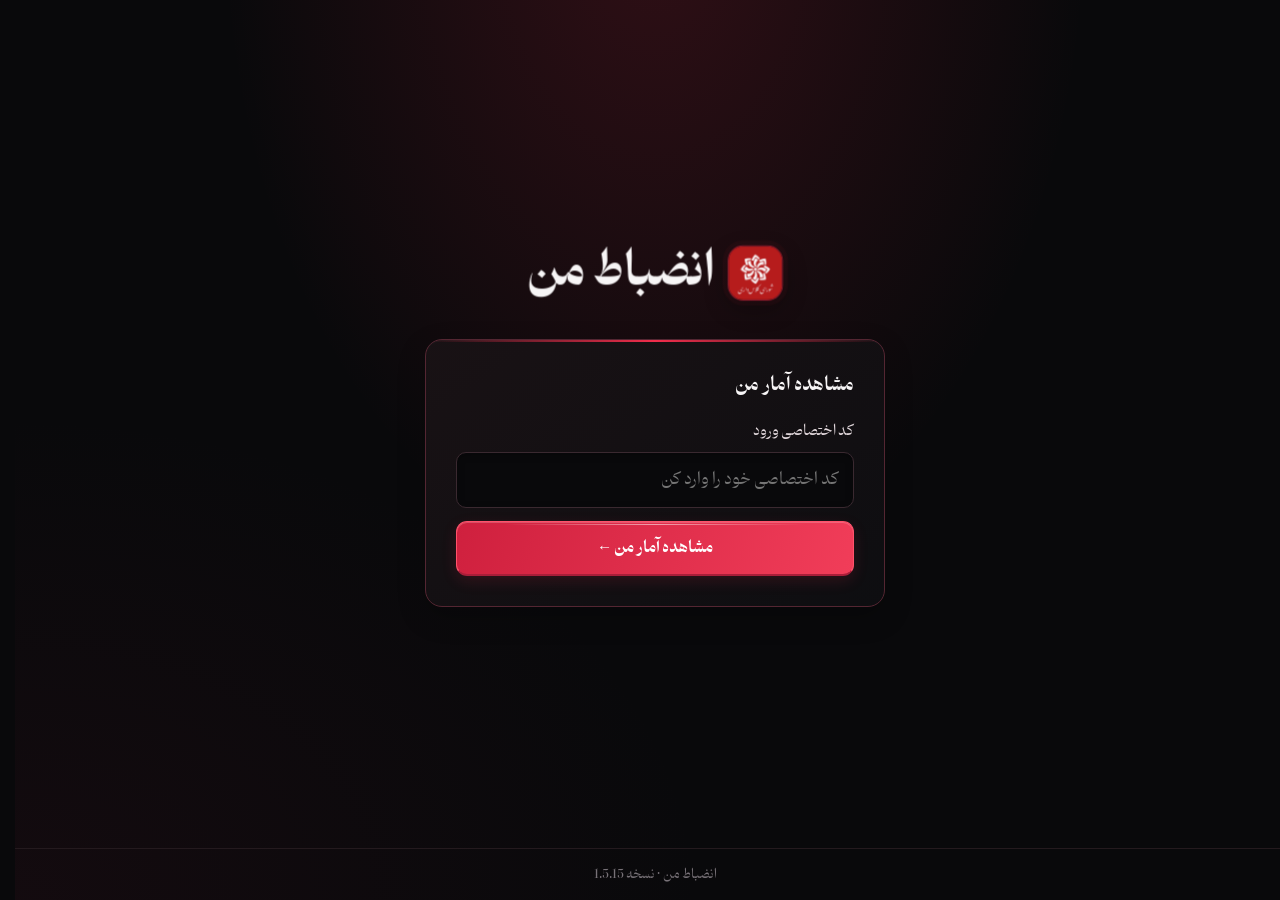
==== commit 21e9c59c: "Add Roblox-inspired theme activated by roblox code" ====
--- a/index.html
+++ b/index.html
@@ -34,33 +34,41 @@
 .stat h3{font-size:.93rem;margin:0 0 10px;color:#f5e9ed}.stat-value{font-size:.98rem;color:var(--accent)}.stat p{color:var(--muted);font-size:.8rem;line-height:1.8;margin:7px 0 0}
 .manager-panel{display:none;margin:25px auto 0;max-width:900px;width:100%}.manager-panel.show{display:block}.manager-panel h2{text-align:center;font-size:1.2rem;margin:0 0 8px}.manager-intro{text-align:center;color:var(--muted);font-size:.85rem;margin:0 0 18px}.overview-grid{display:grid;grid-template-columns:repeat(auto-fit,minmax(150px,1fr));gap:12px;margin-bottom:22px}.overview-item{background:linear-gradient(145deg,#171316,#101013);border:1px solid #452630;border-radius:14px;padding:16px;text-align:center}.overview-item span{display:block;color:var(--muted);font-size:.82rem;margin-bottom:8px}.overview-item strong{color:var(--accent);font-size:1.3rem}.roster{display:grid;grid-template-columns:repeat(auto-fit,minmax(180px,1fr));gap:9px}.roster-item{padding:14px;border:1px solid #35242a;background:#121114;border-radius:10px;font-size:.9rem}.roster-item small{display:block;color:var(--muted);margin-top:4px}.roster-item h3{margin:0 0 10px;font-size:1rem;color:#f5e9ed}.demo-badge{display:block;text-align:center;border:1px dashed #8f6c32;color:#f0c36b;border-radius:9px;padding:9px;margin:0 0 18px;font-size:.82rem}.demo-stats{display:grid;grid-template-columns:1fr 1fr;gap:7px}.demo-stat{background:#1a171b;border-radius:7px;padding:8px;font-size:.78rem;line-height:1.6}.demo-stat b{display:block;color:var(--accent);font-size:.82rem}
 .videos-panel{display:none;max-width:900px;width:100%;margin:0 auto;padding:22px 0}.videos-panel.show{display:block}.videos-panel[hidden],#open-videos[hidden]{display:none!important}.videos-heading{text-align:center;margin-bottom:18px}.videos-heading h2{font-size:1.35rem;margin:0 0 8px}.videos-heading p{color:var(--muted);font-size:.88rem;margin:0}.video-list{display:grid;grid-template-columns:repeat(auto-fit,minmax(min(100%,320px),1fr));gap:16px}.video-placeholder{grid-column:1/-1;text-align:center;padding:35px 18px;border:1px dashed #5a3039;border-radius:14px;color:var(--muted);line-height:2;background:#111114}.video-card{overflow:hidden;border:1px solid #42242d;border-radius:14px;background:#111114;padding:12px}.video-card h3{margin:0 0 10px;font-size:1rem}.video-card iframe{display:block;width:100%;aspect-ratio:16/9;border:0;border-radius:8px;background:#000}.back-button{max-width:300px;display:block;margin:22px auto 0;background:transparent;color:var(--text);box-shadow:none}
-body.minecraft-theme .video-card,body.minecraft-theme .video-placeholder{border:3px solid #54843a;border-radius:3px;background:#203b24;box-shadow:6px 6px 0 rgba(0,0,0,.28)}
+body.roblox-theme .video-card,body.roblox-theme .video-placeholder{border:3px solid #54843a;border-radius:3px;background:#203b24;box-shadow:6px 6px 0 rgba(0,0,0,.28)}
 footer{text-align:center;padding:15px;color:#777177;font-size:.78rem;border-top:1px solid #211a1d}
 @media(max-width:520px){main{padding:25px 0}.hero-logo{width:45px;height:45px;border-radius:12px}.grid{grid-template-columns:1fr}.stat{padding:15px}}
 
-/* Minecraft-style 3D theme, activated by the minecraft code */
-body.minecraft-theme{
- --bg:#172b19;--panel:#29472b;--text:#f5ffe9;--muted:#c0d8b5;--line:#507d3a;--accent:#70c442;--glow:rgba(112,196,66,.25);
- background-color:#172b19;
- background-image:linear-gradient(180deg,rgba(27,58,30,.25),rgba(8,20,10,.88)),repeating-linear-gradient(0deg,transparent 0 39px,rgba(0,0,0,.12) 40px),repeating-linear-gradient(90deg,transparent 0 39px,rgba(0,0,0,.12) 40px),linear-gradient(#5a9a47 0 18%,#345f32 18% 28%,#523c2a 28% 100%);
- image-rendering:pixelated;
-}
-body.minecraft-theme:before,body.minecraft-theme:after{content:"";position:fixed;z-index:0;pointer-events:none;width:76px;height:76px;background:linear-gradient(135deg,#83d84d 0 24%,#55a638 24% 50%,#34752e 50% 74%,#245a28 74%);border:5px solid rgba(15,40,15,.65);box-shadow:12px 12px 0 rgba(0,0,0,.22),inset -10px -10px 0 rgba(0,0,0,.16);transform:rotate(8deg);animation:mc-float 5s ease-in-out infinite}
-body.minecraft-theme:before{top:17%;left:5%}
-body.minecraft-theme:after{right:6%;bottom:12%;width:54px;height:54px;background:linear-gradient(135deg,#9d7448 0 25%,#805b39 25% 50%,#62452e 50% 75%,#493323 75%);animation-delay:-2.5s}
-body.minecraft-theme main,body.minecraft-theme footer{position:relative;z-index:1}
-body.minecraft-theme .hero-logo{border-radius:3px;border:4px solid #76b94b;box-shadow:6px 6px 0 #24451e,0 0 22px var(--glow)}
-body.minecraft-theme .card,body.minecraft-theme .stat,body.minecraft-theme .overview-item,body.minecraft-theme .roster-item{border:3px solid #54843a;border-radius:3px;background:linear-gradient(135deg,#426b35,#294a2b 55%,#1b3420);box-shadow:7px 7px 0 rgba(0,0,0,.35),inset -5px -5px 0 rgba(0,0,0,.18),inset 4px 4px 0 rgba(184,232,132,.12)}
-body.minecraft-theme .card:before{height:6px;background:repeating-linear-gradient(90deg,#a4e66b 0 18px,#5b9d3b 18px 36px)}
-body.minecraft-theme input{border:3px solid #5e8e43;border-radius:2px;background:#172b19}
-body.minecraft-theme button{border:3px solid #a0d66a;border-radius:2px;background:linear-gradient(#77bd43,#4b8a30);box-shadow:0 5px 0 #28501f,5px 8px 0 rgba(0,0,0,.28);text-shadow:2px 2px #2b5122}
-body.minecraft-theme button:hover{transform:translateY(-2px)}
-body.minecraft-theme .stat-value,body.minecraft-theme .overview-item strong,body.minecraft-theme .demo-stat b{color:#b8f582}
-body.minecraft-theme .demo-stat{border:2px solid #4b7737;border-radius:2px;background:#203b24}
-@keyframes mc-float{0%,100%{translate:0 0;rotate:0deg}50%{translate:0 -14px;rotate:5deg}}
-@media(max-width:520px){body.minecraft-theme:before{width:42px;height:42px;left:2%}body.minecraft-theme:after{width:36px;height:36px;right:2%}}
-@media(prefers-reduced-motion:reduce){body.minecraft-theme:before,body.minecraft-theme:after{animation:none}}
-
+/* Roblox-inspired block theme, activated by code: roblox */
+body.roblox-theme{
+ --bg:#111318;--panel:#20242d;--text:#fff;--muted:#c4c7ce;--line:#3a414d;--accent:#ff343d;--glow:rgba(255,52,61,.22);
+ background-color:#111318;
+ background-image:radial-gradient(ellipse at 50% 0%,rgba(255,52,61,.24),transparent 48%),linear-gradient(145deg,#111318,#171a21 55%,#0c0e12);
+}
+body.roblox-theme:before,body.roblox-theme:after{
+ content:"";position:fixed;z-index:0;pointer-events:none;width:74px;height:74px;
+ background:linear-gradient(135deg,#ff4a50 0 25%,#e32834 25% 50%,#b71f2b 50% 75%,#861923 75%);
+ border:4px solid rgba(255,255,255,.13);border-radius:9px;
+ box-shadow:8px 9px 0 rgba(0,0,0,.32),inset -7px -7px 0 rgba(0,0,0,.13);
+ transform:rotate(-8deg);animation:rb-float 5s ease-in-out infinite;
+}
+body.roblox-theme:before{top:17%;left:5%}
+body.roblox-theme:after{right:6%;bottom:12%;width:54px;height:54px;background:linear-gradient(135deg,#f5f6f8 0 25%,#cbd0d8 25% 50%,#939ba8 50% 75%,#626b79 75%);animation-delay:-2.5s}
+body.roblox-theme main,body.roblox-theme footer{position:relative;z-index:1}
+body.roblox-theme .hero-logo{border-radius:12px;border:3px solid #ff555d;box-shadow:5px 5px 0 #6e1720,0 0 22px var(--glow)}
+body.roblox-theme .card,body.roblox-theme .stat,body.roblox-theme .overview-item,body.roblox-theme .roster-item,body.roblox-theme .video-card,body.roblox-theme .video-placeholder{
+ border:2px solid #3c414b;border-radius:12px;background:linear-gradient(145deg,#252a34,#171a21);
+ box-shadow:5px 6px 0 rgba(0,0,0,.32),inset 0 1px 0 rgba(255,255,255,.06);
+}
+body.roblox-theme .card:before{height:4px;background:linear-gradient(90deg,#ff343d,#ff8b45,#ff343d)}
+body.roblox-theme input{border:2px solid #454b57;border-radius:8px;background:#101217}
+body.roblox-theme button{border:2px solid #ff777d;border-bottom:4px solid #a91e2a;border-radius:8px;background:linear-gradient(#ff4a50,#d92331);box-shadow:0 4px 0 #811923,4px 6px 0 rgba(0,0,0,.25);text-shadow:1px 1px rgba(0,0,0,.2)}
+body.roblox-theme button:hover{transform:translateY(-2px);filter:brightness(1.08)}
+body.roblox-theme .stat-value,body.roblox-theme .overview-item strong,body.roblox-theme .demo-stat b{color:#ff666d}
+body.roblox-theme .demo-stat{border:1px solid #414753;border-radius:7px;background:#1a1e26}
+body.roblox-theme .notice{background:#261519;border-color:#8d2933}
+@keyframes rb-float{0%,100%{translate:0 0;rotate:0deg}50%{translate:0 -10px;rotate:4deg}}
+@media(max-width:520px){body.roblox-theme:before{width:42px;height:42px;left:2%}body.roblox-theme:after{width:36px;height:36px;right:2%}}
+@media(prefers-reduced-motion:reduce){body.roblox-theme:before,body.roblox-theme:after{animation:none}}
 @media(prefers-reduced-motion:reduce){*,*:before,*:after{transition:none!important;scroll-behavior:auto!important}}
 
 /* NEVAR 3D UPGRADE v1.5.11 */
@@ -143,7 +151,7 @@
 }
 
 
-/* CUSTOM CURSOR v1.5.14 */
+/* CUSTOM CURSOR v1.5.15 */
 @media (hover:hover) and (pointer:fine){
 body,body *{cursor:none!important}
 #custom-cursor-ring,#custom-cursor-dot{position:fixed;left:0;top:0;pointer-events:none;z-index:99999;opacity:0;will-change:transform}
@@ -154,47 +162,47 @@
 }
 @media(prefers-reduced-motion:reduce){#custom-cursor-ring,#custom-cursor-dot{transition:none!important}}
 
-/* VISUAL REFRESH v1.5.14 — sleek depth, not excessive 3D */
-body:not(.minecraft-theme){
+/* VISUAL REFRESH v1.5.15 — sleek depth, not excessive 3D */
+body:not(.roblox-theme){
   background:
     radial-gradient(ellipse at 50% -10%,rgba(241,45,75,.17),transparent 48%),
     radial-gradient(ellipse at 0% 100%,rgba(94,23,43,.12),transparent 38%),
     #09090b;
   background-attachment:fixed;
 }
-body:not(.minecraft-theme) main{perspective:none;transform:none}
-body:not(.minecraft-theme) .hero{transform:none;animation:hero-depth-in .55s ease both}
-body:not(.minecraft-theme) .hero-logo{
+body:not(.roblox-theme) main{perspective:none;transform:none}
+body:not(.roblox-theme) .hero{transform:none;animation:hero-depth-in .55s ease both}
+body:not(.roblox-theme) .hero-logo{
   transform:none;
   border:1px solid rgba(241,45,75,.55);
   box-shadow:0 0 0 5px rgba(241,45,75,.045),0 8px 24px rgba(0,0,0,.32);
 }
-body:not(.minecraft-theme) .hero-logo:hover{transform:scale(1.035);box-shadow:0 0 0 6px rgba(241,45,75,.07),0 10px 26px rgba(0,0,0,.35)}
-body:not(.minecraft-theme) .card,
-body:not(.minecraft-theme) .stat,
-body:not(.minecraft-theme) .overview-item,
-body:not(.minecraft-theme) .roster-item,
-body:not(.minecraft-theme) .video-card{
+body:not(.roblox-theme) .hero-logo:hover{transform:scale(1.035);box-shadow:0 0 0 6px rgba(241,45,75,.07),0 10px 26px rgba(0,0,0,.35)}
+body:not(.roblox-theme) .card,
+body:not(.roblox-theme) .stat,
+body:not(.roblox-theme) .overview-item,
+body:not(.roblox-theme) .roster-item,
+body:not(.roblox-theme) .video-card{
   transform:none;
   border:1px solid #39232a;
   border-radius:17px;
   box-shadow:0 10px 28px rgba(0,0,0,.22),inset 0 1px 0 rgba(255,255,255,.025);
   transition:transform .2s ease,border-color .2s ease,box-shadow .2s ease;
 }
-body:not(.minecraft-theme) .card{border-color:#542632;background:linear-gradient(145deg,rgba(25,18,21,.98),rgba(14,14,17,.98))}
-body:not(.minecraft-theme) .card:hover{
+body:not(.roblox-theme) .card{border-color:#542632;background:linear-gradient(145deg,rgba(25,18,21,.98),rgba(14,14,17,.98))}
+body:not(.roblox-theme) .card:hover{
   transform:translateY(-2px);
   box-shadow:0 14px 32px rgba(0,0,0,.3),0 0 22px rgba(241,45,75,.055);
 }
-body:not(.minecraft-theme) .stat:hover,
-body:not(.minecraft-theme) .overview-item:hover,
-body:not(.minecraft-theme) .roster-item:hover,
-body:not(.minecraft-theme) .video-card:hover{
+body:not(.roblox-theme) .stat:hover,
+body:not(.roblox-theme) .overview-item:hover,
+body:not(.roblox-theme) .roster-item:hover,
+body:not(.roblox-theme) .video-card:hover{
   transform:translateY(-3px);
   border-color:#71303e;
   box-shadow:0 12px 27px rgba(0,0,0,.27);
 }
-body:not(.minecraft-theme) button{
+body:not(.roblox-theme) button{
   animation:none;
   transform:none;
   border:1px solid #ff526b;
@@ -204,32 +212,32 @@
   box-shadow:0 5px 15px rgba(241,45,75,.14),inset 0 1px 0 rgba(255,255,255,.2);
   text-shadow:none;
 }
-body:not(.minecraft-theme) button:hover{
+body:not(.roblox-theme) button:hover{
   transform:translateY(-2px);
   box-shadow:0 8px 19px rgba(241,45,75,.2),inset 0 1px 0 rgba(255,255,255,.2);
 }
-body:not(.minecraft-theme) button:active{
+body:not(.roblox-theme) button:active{
   transform:translateY(1px) scale(.995);
   border-bottom-width:1px;
   box-shadow:0 2px 7px rgba(0,0,0,.25);
 }
-body:not(.minecraft-theme) input{
+body:not(.roblox-theme) input{
   border-color:#3a2930;
   border-radius:10px;
   box-shadow:inset 0 2px 7px rgba(0,0,0,.25);
 }
-body:not(.minecraft-theme) input:focus{transform:none}
-body:not(.minecraft-theme) .stat-value{text-shadow:0 0 10px rgba(241,45,75,.12)}
-body:not(.minecraft-theme) footer{border-top-color:#241a1e}
+body:not(.roblox-theme) input:focus{transform:none}
+body:not(.roblox-theme) .stat-value{text-shadow:0 0 10px rgba(241,45,75,.12)}
+body:not(.roblox-theme) footer{border-top-color:#241a1e}
 @media(prefers-reduced-motion:reduce){
-  body:not(.minecraft-theme) .hero{animation:none!important}
-  body:not(.minecraft-theme) .card,
-  body:not(.minecraft-theme) .stat,
-  body:not(.minecraft-theme) .overview-item,
-  body:not(.minecraft-theme) .roster-item,
-  body:not(.minecraft-theme) .video-card,
-  body:not(.minecraft-theme) button,
-  body:not(.minecraft-theme) .hero-logo{transition:none!important}
+  body:not(.roblox-theme) .hero{animation:none!important}
+  body:not(.roblox-theme) .card,
+  body:not(.roblox-theme) .stat,
+  body:not(.roblox-theme) .overview-item,
+  body:not(.roblox-theme) .roster-item,
+  body:not(.roblox-theme) .video-card,
+  body:not(.roblox-theme) button,
+  body:not(.roblox-theme) .hero-logo{transition:none!important}
 }
 
 </style>
@@ -260,7 +268,7 @@
 <section class="manager-panel" id="manager-panel" aria-live="polite"><h2>داشبورد مدیریت</h2><p class="manager-intro">نمای کلی وضعیت کلاس و فهرست دانش‌آموزان</p><div class="demo-badge" style="border-color:#38784b;color:#9ee6ae">نمایش اطلاعات فعلی ثبت‌شده در سایت؛ این آمار از پایگاه داده زنده دریافت نمی‌شود.</div><div class="overview-grid" id="overview-grid"></div><h2>فهرست دانش‌آموزان</h2><div class="roster" id="student-roster"></div></section>
 
 </main>
-<footer>انضباط من · نسخه 1.5.14</footer>
+<footer>انضباط من · نسخه 1.5.15</footer>
 <script>
 
 const form=document.getElementById('lookup-form'),input=document.getElementById('national-code'),notice=document.getElementById('notice'),stats=document.getElementById('stats'),statsTitle=document.getElementById('stats-title');
@@ -287,33 +295,33 @@
   '1400550041':{name:'پرهام سیاسرنژاد',role:'دانش‌آموز'},
   'salam1234':{name:'سید علی شریعت پناهی',role:'دانش‌آموز'},
   '27269293':{name:'ابوالفضل صالح نژاد',role:'دانش‌آموز'},
-  'minecraft':{name:'Minecraft',role:'theme-command',theme:'minecraft'},
-  'dontcraft':{name:'غیرفعال‌سازی تم Minecraft',role:'theme-command',theme:'default'},
+  'roblox':{name:'Roblox',role:'theme-command',theme:'roblox'},
+  'dontroblox':{name:'غیرفعال‌سازی تم Roblox',role:'theme-command',theme:'default'},
   'admin1234':{name:'محمدمهدی',role:'مدیر'}
 };
 form.addEventListener('submit',function(event){
   event.preventDefault();
   const code=input.value.trim().replace(/[۰-۹]/g,d=>String('۰۱۲۳۴۵۶۷۸۹'.indexOf(d))).replace(/[٠-٩]/g,d=>String('٠١٢٣٤٥٦٧٨٩'.indexOf(d)));
   const account=accounts[code];
-  if(code==='minecraft'){
-    document.body.classList.add('minecraft-theme');
+  if(code==='roblox'){
+    document.body.classList.add('roblox-theme');
     stats.classList.remove('show');
     videosPanel.classList.remove('show');
     document.getElementById('manager-panel').classList.remove('show');
     loginCard.style.display='block';
     input.value='';
-    notice.textContent='تم Minecraft فعال شد! حالا کد اختصاصی خودت را وارد کن.';
+    notice.textContent='تم Roblox فعال شد! حالا کد اختصاصی خودت را وارد کن.';
     notice.classList.add('show');
     input.focus();
     return;
   }
-  if(code==='dontcraft'){
-    document.body.classList.remove('minecraft-theme');
+  if(code==='dontroblox'){
+    document.body.classList.remove('roblox-theme');
     stats.classList.remove('show');
     document.getElementById('manager-panel').classList.remove('show');
     loginCard.style.display='block';
     input.value='';
-    notice.textContent='تم Minecraft غیرفعال شد. حالا کد اختصاصی خودت را وارد کن.';
+    notice.textContent='تم Roblox غیرفعال شد. حالا کد اختصاصی خودت را وارد کن.';
     notice.classList.add('show');
     input.focus();
     return;
